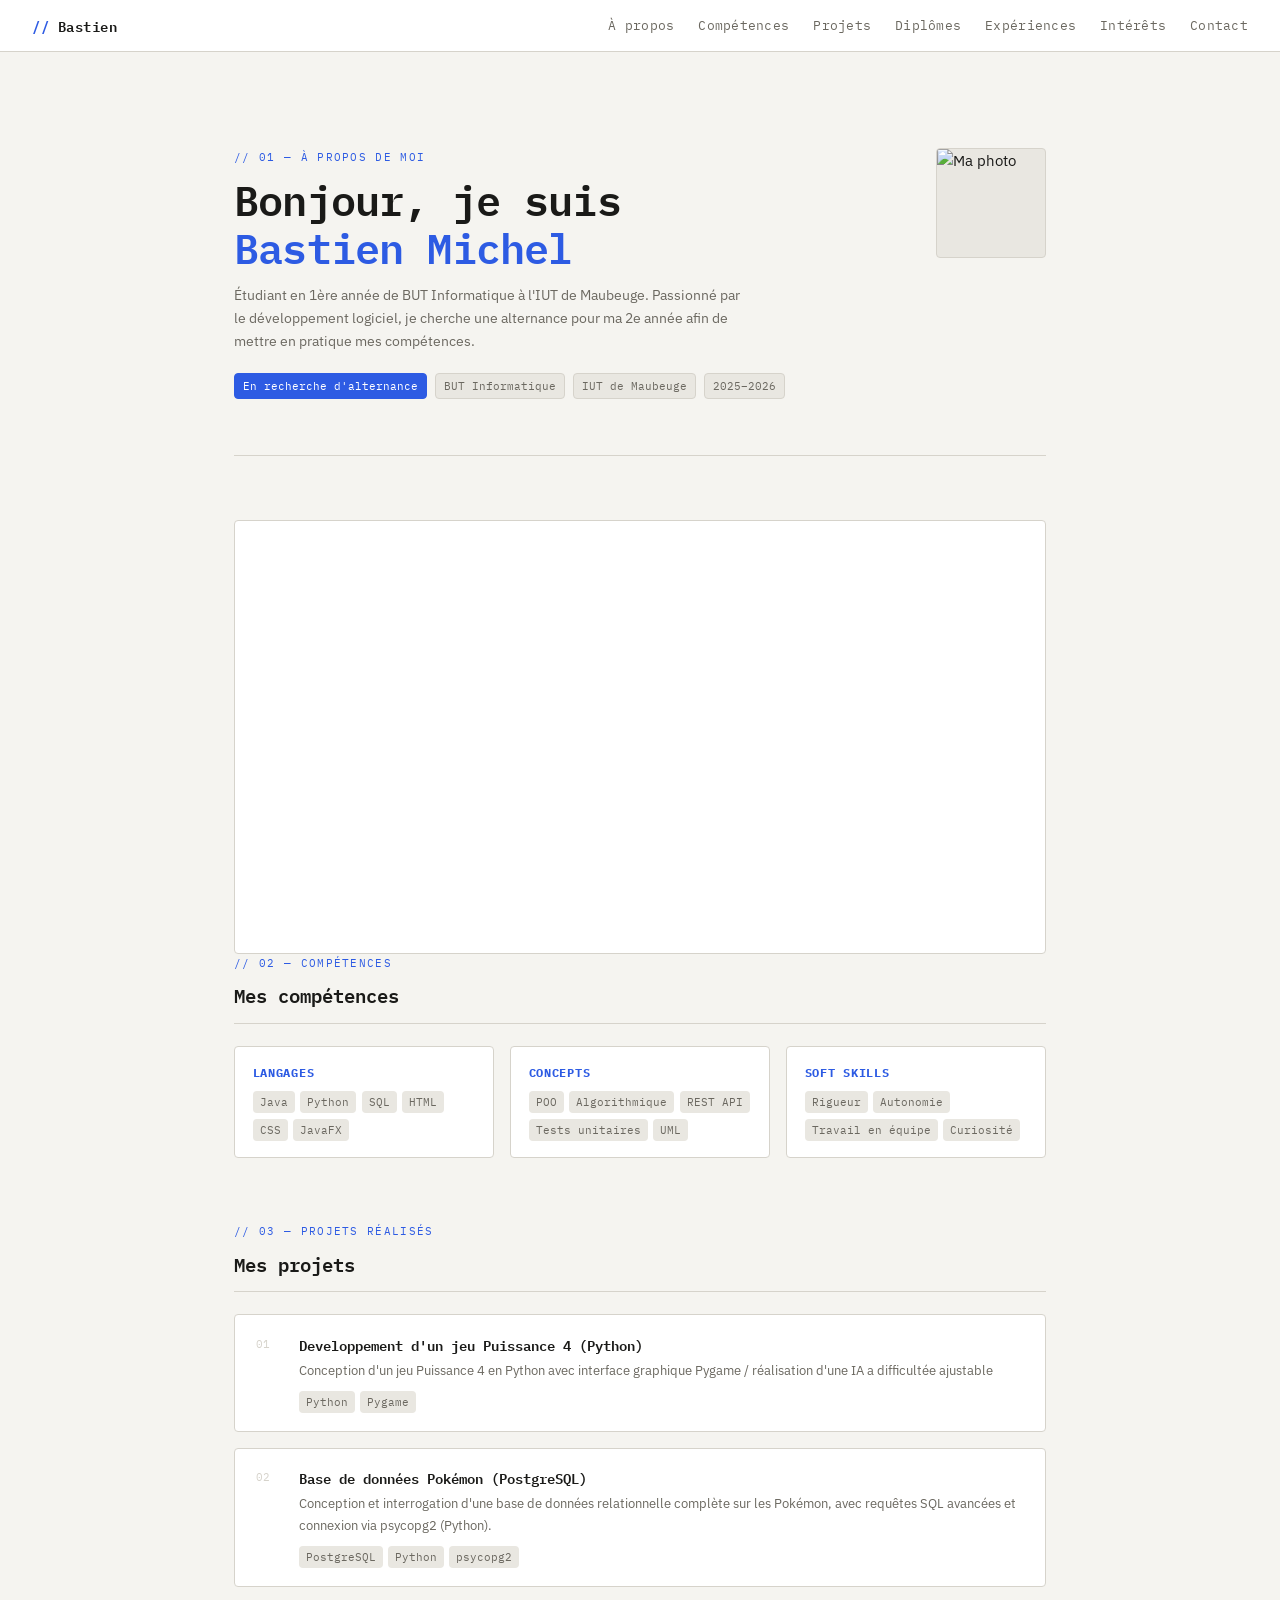
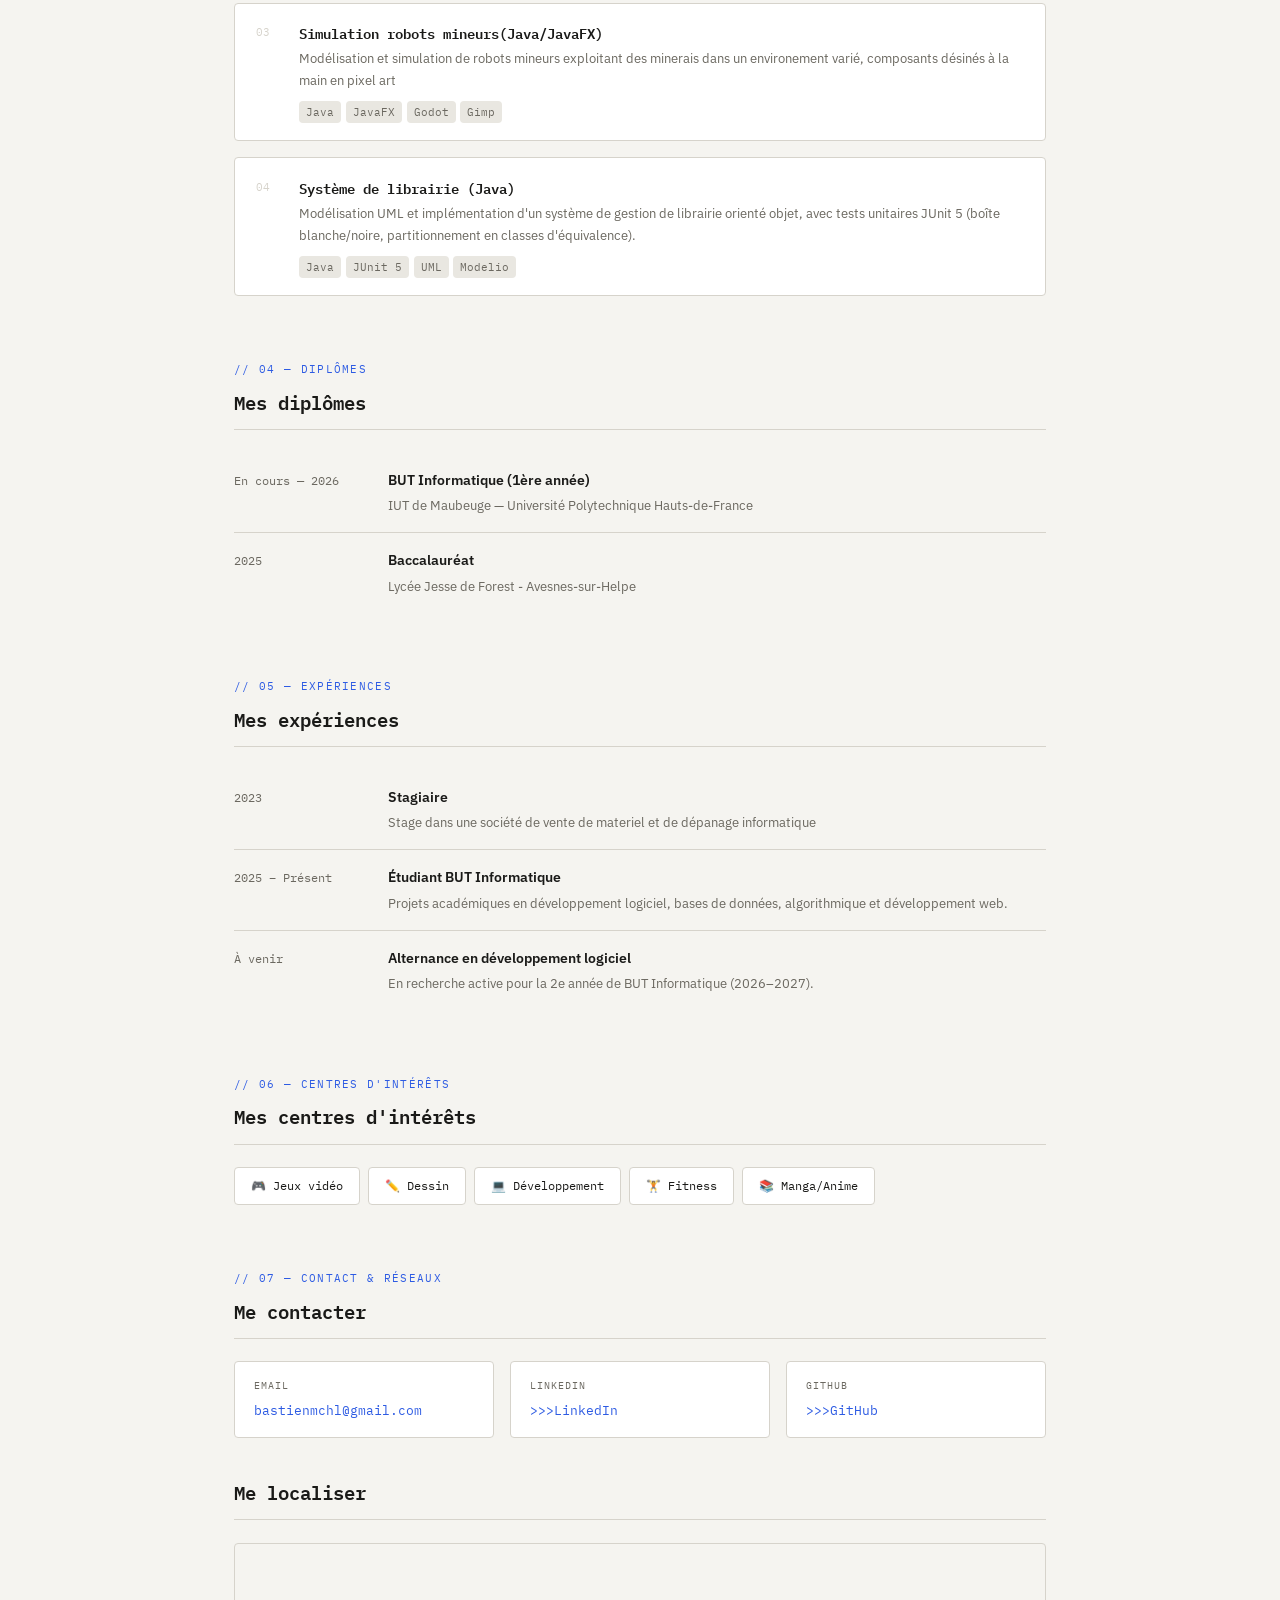
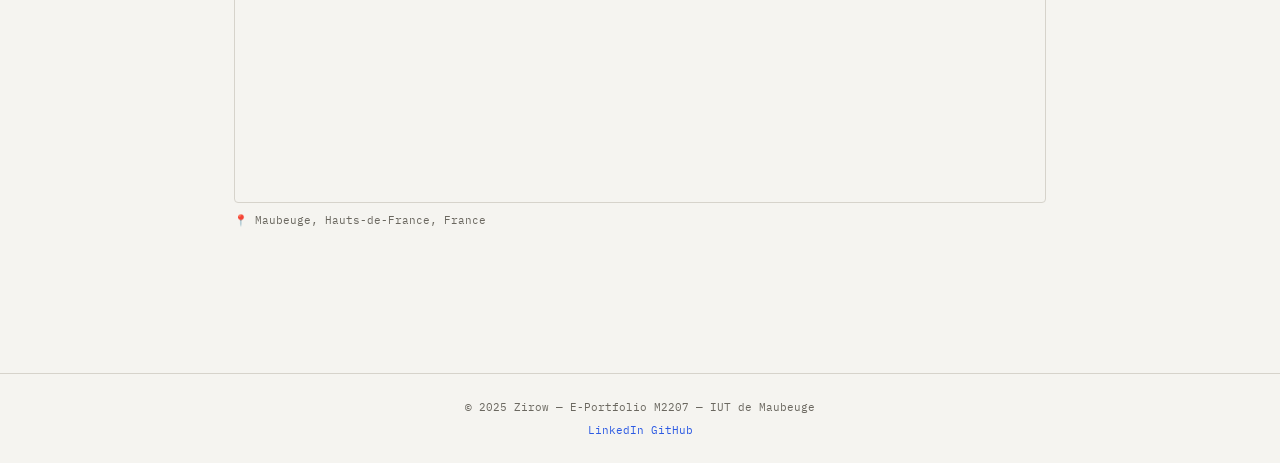
==== eportfolio.html @ ddb6d025 "init" ====
<!DOCTYPE html>
<html lang="fr">
<head>
  <meta charset="UTF-8" />
  <meta name="viewport" content="width=device-width, initial-scale=1.0" />
  <title>Mon E-Portfolio – Bastien Michel</title>
  <link href="https://fonts.googleapis.com/css2?family=IBM+Plex+Mono:wght@400;600&family=IBM+Plex+Sans:wght@300;400;600&display=swap" rel="stylesheet" />
  <style>
    /* Variables */
    :root {
      --bg:        #f5f4f0;
      --surface:   #ffffff;
      --border:    #d6d3cb;
      --text:      #1a1a18;
      --muted:     #6b6860;
      --accent:    #2d5be3;
      --accent2:   #e8372c;
      --tag-bg:    #e9e7e1;
      --mono:      'IBM Plex Mono', monospace;
      --sans:      'IBM Plex Sans', sans-serif;
      --radius:    4px;
      --max:       860px;
    }

    /* Reset */
    *, *::before, *::after { box-sizing: border-box; margin: 0; padding: 0; }
    html { scroll-behavior: smooth; }
    body {
      font-family: var(--sans);
      background: var(--bg);
      color: var(--text);
      font-size: 15px;
      line-height: 1.65;
    }
    a { color: var(--accent); text-decoration: none; }
    a:hover { text-decoration: underline; }

    /* Nav */
    nav {
      position: sticky;
      top: 0;
      z-index: 100;
      background: var(--surface);
      border-bottom: 1px solid var(--border);
      display: flex;
      align-items: center;
      justify-content: space-between;
      padding: 0 2rem;
      height: 52px;
    }
    .nav-logo {
      font-family: var(--mono);
      font-weight: 600;
      font-size: 14px;
      letter-spacing: 0.04em;
      color: var(--text);
    }
    .nav-logo span { color: var(--accent); }
    .nav-links { display: flex; gap: 1.5rem; list-style: none; }
    .nav-links a {
      font-size: 13px;
      color: var(--muted);
      font-family: var(--mono);
      letter-spacing: 0.02em;
    }
    .nav-links a:hover { color: var(--accent); text-decoration: none; }

    /*  Layout  */
    main { max-width: var(--max); margin: 0 auto; padding: 3rem 1.5rem 5rem; }

    /*  Section  */
    section { margin-bottom: 4rem; }
    .section-label {
      font-family: var(--mono);
      font-size: 11px;
      letter-spacing: 0.12em;
      text-transform: uppercase;
      color: var(--accent);
      margin-bottom: 0.6rem;
    }
    h2 {
      font-family: var(--mono);
      font-size: 1.2rem;
      font-weight: 600;
      margin-bottom: 1.4rem;
      padding-bottom: 0.6rem;
      border-bottom: 1px solid var(--border);
    }

    /*  Hero  */
    #hero {
      display: grid;
      grid-template-columns: 1fr auto;
      gap: 2rem;
      align-items: start;
      padding: 3rem 0 3.5rem;
      border-bottom: 1px solid var(--border);
      margin-bottom: 4rem;
    }
    .hero-title {
      font-family: var(--mono);
      font-size: clamp(1.8rem, 5vw, 2.6rem);
      font-weight: 600;
      line-height: 1.15;
      letter-spacing: -0.02em;
    }
    .hero-title .name-accent { color: var(--accent); }
    .hero-sub {
      margin-top: 0.8rem;
      color: var(--muted);
      font-size: 14px;
      max-width: 520px;
    }
    .hero-badges {
      display: flex;
      gap: 0.5rem;
      flex-wrap: wrap;
      margin-top: 1.2rem;
    }
    .badge {
      font-family: var(--mono);
      font-size: 11px;
      padding: 3px 8px;
      border-radius: var(--radius);
      background: var(--tag-bg);
      color: var(--muted);
      border: 1px solid var(--border);
    }
    .badge.active {
      background: var(--accent);
      color: #fff;
      border-color: var(--accent);
    }
    .hero-photo {
      width: 110px;
      height: 110px;
      border-radius: var(--radius);
      background: var(--tag-bg);
      border: 1px solid var(--border);
      overflow: hidden;
      display: flex;
      align-items: center;
      justify-content: center;
      flex-shrink: 0;
    }
    .hero-photo img { width: 100%; height: 100%; object-fit: cover; }
    .photo-placeholder {
      font-family: var(--mono);
      font-size: 11px;
      color: var(--muted);
      text-align: center;
      padding: 0.5rem;
    }

    /* Video block */
    .video-block {
      margin-top: 1.6rem;
      background: var(--surface);
      border: 1px solid var(--border);
      border-radius: var(--radius);
      padding: 1.2rem;
    }
    .video-block p {
      font-family: var(--mono);
      font-size: 12px;
      color: var(--muted);
      margin-bottom: 0.6rem;
    }
    .video-placeholder {
      width: 100%;
      height: 180px;
      background: var(--tag-bg);
      border-radius: var(--radius);
      display: flex;
      align-items: center;
      justify-content: center;
      font-family: var(--mono);
      font-size: 12px;
      color: var(--muted);
      border: 1px dashed var(--border);
    }

    /*  Skills  */
    .skills-grid {
      display: grid;
      grid-template-columns: repeat(auto-fill, minmax(200px, 1fr));
      gap: 1rem;
    }
    .skill-card {
      background: var(--surface);
      border: 1px solid var(--border);
      border-radius: var(--radius);
      padding: 1rem 1.1rem;
    }
    .skill-card h3 {
      font-family: var(--mono);
      font-size: 12px;
      letter-spacing: 0.06em;
      text-transform: uppercase;
      color: var(--accent);
      margin-bottom: 0.5rem;
    }
    .tag-list { display: flex; flex-wrap: wrap; gap: 0.35rem; }
    .tag {
      font-family: var(--mono);
      font-size: 11px;
      padding: 2px 7px;
      background: var(--tag-bg);
      border-radius: var(--radius);
      color: var(--muted);
    }

    /* ── Projects ── */
    .projects-list { display: flex; flex-direction: column; gap: 1rem; }
    .project-card {
      background: var(--surface);
      border: 1px solid var(--border);
      border-radius: var(--radius);
      padding: 1.1rem 1.3rem;
      display: flex;
      gap: 1.2rem;
      align-items: flex-start;
    }
    .project-num {
      font-family: var(--mono);
      font-size: 11px;
      color: var(--border);
      min-width: 24px;
      margin-top: 2px;
    }
    .project-body h3 {
      font-family: var(--mono);
      font-size: 14px;
      font-weight: 600;
      margin-bottom: 0.25rem;
    }
    .project-body p { font-size: 13px; color: var(--muted); }
    .project-tags { margin-top: 0.6rem; display: flex; gap: 0.3rem; flex-wrap: wrap; }

    /*  Diplômes / Expériences  */
    .timeline { display: flex; flex-direction: column; gap: 0; }
    .timeline-item {
      display: grid;
      grid-template-columns: 130px 1fr;
      gap: 0 1.5rem;
      padding: 1rem 0;
      border-bottom: 1px solid var(--border);
    }
    .timeline-item:last-child { border-bottom: none; }
    .tl-date {
      font-family: var(--mono);
      font-size: 12px;
      color: var(--muted);
      padding-top: 2px;
    }
    .tl-content h3 {
      font-family: var(--sans);
      font-size: 14px;
      font-weight: 600;
    }
    .tl-content p { font-size: 13px; color: var(--muted); margin-top: 0.2rem; }

    /*  Intérêts  */
    .interests-grid {
      display: flex;
      flex-wrap: wrap;
      gap: 0.5rem;
    }
    .interest-item {
      background: var(--surface);
      border: 1px solid var(--border);
      border-radius: var(--radius);
      padding: 0.5rem 1rem;
      font-family: var(--mono);
      font-size: 12px;
      color: var(--text);
    }

    /*  Contact  */
    .contact-grid {
      display: grid;
      grid-template-columns: repeat(auto-fill, minmax(200px, 1fr));
      gap: 1rem;
    }
    .contact-card {
      background: var(--surface);
      border: 1px solid var(--border);
      border-radius: var(--radius);
      padding: 1rem 1.2rem;
      display: flex;
      flex-direction: column;
      gap: 0.3rem;
    }
    .contact-card .c-label {
      font-family: var(--mono);
      font-size: 10px;
      text-transform: uppercase;
      letter-spacing: 0.1em;
      color: var(--muted);
    }
    .contact-card a {
      font-family: var(--mono);
      font-size: 13px;
      color: var(--accent);
      word-break: break-all;
    }

    /*  Map  */
    .map-wrapper {
      border: 1px solid var(--border);
      border-radius: var(--radius);
      overflow: hidden;
      height: 260px;
    }
    .map-wrapper iframe { width: 100%; height: 100%; border: 0; }

    /*  Footer  */
    footer {
      border-top: 1px solid var(--border);
      text-align: center;
      padding: 1.5rem;
      font-family: var(--mono);
      font-size: 11px;
      color: var(--muted);
    }

    /*  Responsive  */
    @media (max-width: 600px) {
      #hero { grid-template-columns: 1fr; }
      .hero-photo { width: 80px; height: 80px; }
      .timeline-item { grid-template-columns: 1fr; gap: 0.2rem; }
      nav { padding: 0 1rem; }
      .nav-links { gap: 0.8rem; }
    }
  </style>
</head>
<body>

  <!--  Navigation  -->
  <nav>
    <span class="nav-logo"><span>//</span> Bastien</span>
    <ul class="nav-links">
      <li><a href="#apropos">À propos</a></li>
      <li><a href="#competences">Compétences</a></li>
      <li><a href="#projets">Projets</a></li>
      <li><a href="#diplomes">Diplômes</a></li>
      <li><a href="#experiences">Expériences</a></li>
      <li><a href="#interets">Intérêts</a></li>
      <li><a href="#contact">Contact</a></li>
    </ul>
  </nav>

  <main>

    <!--  Hero / À propos  -->
    <section id="apropos">
      <div id="hero">
        <div>
          <div class="section-label">// 01 — À propos de moi</div>
          <h1 class="hero-title">
            Bonjour, je suis<br>
            <span class="name-accent">Bastien Michel</span>
          </h1>
          <p class="hero-sub">
            Étudiant en 1ère année de BUT Informatique à l'IUT de Maubeuge.
            Passionné par le développement logiciel, je cherche une alternance
            pour ma 2e année afin de mettre en pratique mes compétences.
          </p>
          <div class="hero-badges">
            <span class="badge active">En recherche d'alternance</span>
            <span class="badge">BUT Informatique</span>
            <span class="badge">IUT de Maubeuge</span>
            <span class="badge">2025–2026</span>
          </div>
        </div>
        <div class="hero-photo">
            <img src="Photo cv.jpg" alt="Ma photo">
        </div>
        </div>
      </div>

      <div class="video-block">
        <video src="video.mp4" autoplay loop muted playsinline style="width:100%; border-radius: 4px;"></video>
      </div>

    <!--  Compétences  -->
    <section id="competences">
      <div class="section-label">// 02 — Compétences</div>
      <h2>Mes compétences</h2>
      <div class="skills-grid">
        <div class="skill-card">
          <h3>Langages</h3>
          <div class="tag-list">
            <span class="tag">Java</span>
            <span class="tag">Python</span>
            <span class="tag">SQL</span>
            <span class="tag">HTML</span>
            <span class="tag">CSS</span>
            <span class="tag">JavaFX</span>
          </div>
        </div>
        <div class="skill-card">
          <h3>Concepts</h3>
          <div class="tag-list">
            <span class="tag">POO</span>
            <span class="tag">Algorithmique</span>
            <span class="tag">REST API</span>
            <span class="tag">Tests unitaires</span>
            <span class="tag">UML</span>
          </div>
        </div>
        <div class="skill-card">
          <h3>Soft skills</h3>
          <div class="tag-list">
            <span class="tag">Rigueur</span>
            <span class="tag">Autonomie</span>
            <span class="tag">Travail en équipe</span>
            <span class="tag">Curiosité</span>
          </div>
        </div>
      </div>
    </section>

    <!-- ── Projets ── -->
    <section id="projets">
      <div class="section-label">// 03 — Projets réalisés</div>
      <h2>Mes projets</h2>
      <div class="projects-list">

        <div class="project-card">
          <span class="project-num">01</span>
          <div class="project-body">
            <h3>Developpement d'un jeu Puissance 4 (Python)</h3>
            <p>Conception d'un jeu Puissance 4 en Python avec interface graphique Pygame / réalisation d'une IA a difficultée ajustable</p>
            <div class="project-tags">
              <span class="tag">Python</span><span class="tag">Pygame</span>
            </div>
          </div>
        </div>

        <div class="project-card">
          <span class="project-num">02</span>
          <div class="project-body">
            <h3>Base de données Pokémon (PostgreSQL)</h3>
            <p>Conception et interrogation d'une base de données relationnelle complète sur les Pokémon, avec requêtes SQL avancées et connexion via psycopg2 (Python).</p>
            <div class="project-tags">
              <span class="tag">PostgreSQL</span><span class="tag">Python</span><span class="tag">psycopg2</span>
            </div>
          </div>
        </div>

        <div class="project-card">
          <span class="project-num">03</span>
          <div class="project-body">
            <h3>Simulation robots mineurs(Java/JavaFX)</h3>
            <p>Modélisation et simulation de robots mineurs exploitant des minerais dans un environement varié, composants désinés à la main en pixel art</p>
            <div class="project-tags">
              <span class="tag">Java</span><span class="tag">JavaFX</span><span class="tag">Godot</span><span class="tag">Gimp</span>
            </div>
          </div>
        </div>

        <div class="project-card">
          <span class="project-num">04</span>
          <div class="project-body">
            <h3>Système de librairie (Java)</h3>
            <p>Modélisation UML et implémentation d'un système de gestion de librairie orienté objet, avec tests unitaires JUnit 5 (boîte blanche/noire, partitionnement en classes d'équivalence).</p>
            <div class="project-tags">
              <span class="tag">Java</span><span class="tag">JUnit 5</span><span class="tag">UML</span><span class="tag">Modelio</span>
            </div>
          </div>
        </div>

      </div>
    </section>

    <!-- ── Diplômes ── -->
    <section id="diplomes">
      <div class="section-label">// 04 — Diplômes</div>
      <h2>Mes diplômes</h2>
      <div class="timeline">
        <div class="timeline-item">
          <span class="tl-date">En cours — 2026</span>
          <div class="tl-content">
            <h3>BUT Informatique (1ère année)</h3>
            <p>IUT de Maubeuge — Université Polytechnique Hauts-de-France</p>
          </div>
        </div>
        <div class="timeline-item">
          <span class="tl-date">2025</span>
          <div class="tl-content">
            <h3>Baccalauréat</h3>
            <p>Lycée Jesse de Forest - Avesnes-sur-Helpe</p>
          </div>
        </div>
      </div>
    </section>

    <!-- ── Expériences ── -->
    <section id="experiences">
      <div class="section-label">// 05 — Expériences</div>
      <h2>Mes expériences</h2>
      <div class="timeline">
        <div class="timeline-item">
          <span class="tl-date">2023</span>
          <div class="tl-content">
            <h3>Stagiaire</h3>
            <p>Stage dans une société de vente de materiel et de dépanage informatique</p>
          </div>
        </div>
        <div class="timeline-item">
          <span class="tl-date">2025 – Présent</span>
          <div class="tl-content">
            <h3>Étudiant BUT Informatique</h3>
            <p>Projets académiques en développement logiciel, bases de données, algorithmique et développement web.</p>
          </div>
        </div>
        <div class="timeline-item">
          <span class="tl-date">À venir</span>
          <div class="tl-content">
            <h3>Alternance en développement logiciel</h3>
            <p>En recherche active pour la 2e année de BUT Informatique (2026–2027).</p>
          </div>
        </div>
      </div>
    </section>

    <!-- ── Centres d'intérêts ── -->
    <section id="interets">
      <div class="section-label">// 06 — Centres d'intérêts</div>
      <h2>Mes centres d'intérêts</h2>
      <div class="interests-grid">
        <div class="interest-item">🎮 Jeux vidéo</div>
        <div class="interest-item">✏️ Dessin</div>
        <div class="interest-item">💻 Développement </div>
        <div class="interest-item">🏋️ Fitness</div>
        <div class="interest-item">📚 Manga/Anime</div>
      </div>
    </section>

    <!-- ── Contact ── -->
    <section id="contact">
      <div class="section-label">// 07 — Contact &amp; Réseaux</div>
      <h2>Me contacter</h2>
      <div class="contact-grid">
        <div class="contact-card">
          <span class="c-label">Email</span>
          <a href="bastienmchl@gmail.com">bastienmchl@gmail.com</a>
        </div>
        <div class="contact-card">
          <span class="c-label">LinkedIn</span>
          <a href="https://www.linkedin.com/in/bastien-michel-bba367317/" target="_blank" rel="noopener">>>>LinkedIn</a>
        </div>
        <div class="contact-card">
          <span class="c-label">GitHub</span>
          <a href="https://github.com/Zirow7089?tab=overview&from=2026-05-01&to=2026-05-07" target="_blank" rel="noopener">>>>GitHub</a>
        </div>
      </div>

      <!-- Géolocalisation -->
      <h2 style="margin-top: 2.5rem;">Me localiser</h2>
      <div class="map-wrapper">
        <iframe
          src="https://www.openstreetmap.org/export/embed.html?bbox=3.9,-0.2,4.1,0.2&layer=mapnik&marker=50.2778,3.9736"
          allowfullscreen
          loading="lazy"
          title="Localisation Maubeuge"
        ></iframe>
      </div>
      <p style="font-family: var(--mono); font-size: 11px; color: var(--muted); margin-top: 0.5rem;">
        📍 Maubeuge, Hauts-de-France, France
      </p>
    </section>

  </main>

  <footer>
    <p>© 2025 Zirow — E-Portfolio M2207 — IUT de Maubeuge</p>
    <p style="margin-top:0.3rem;">
      <a href="https://www.linkedin.com/in/bastien-michel-bba367317/?skipRedirect=true" target="_blank" rel="noopener">LinkedIn</a>
      <a href="https://github.com/Zirow7089?tab=overview&from=2026-05-01&to=2026-05-07" target="_blank" rel="noopener">GitHub</a>
    </p>
  </footer>

</body>
</html>
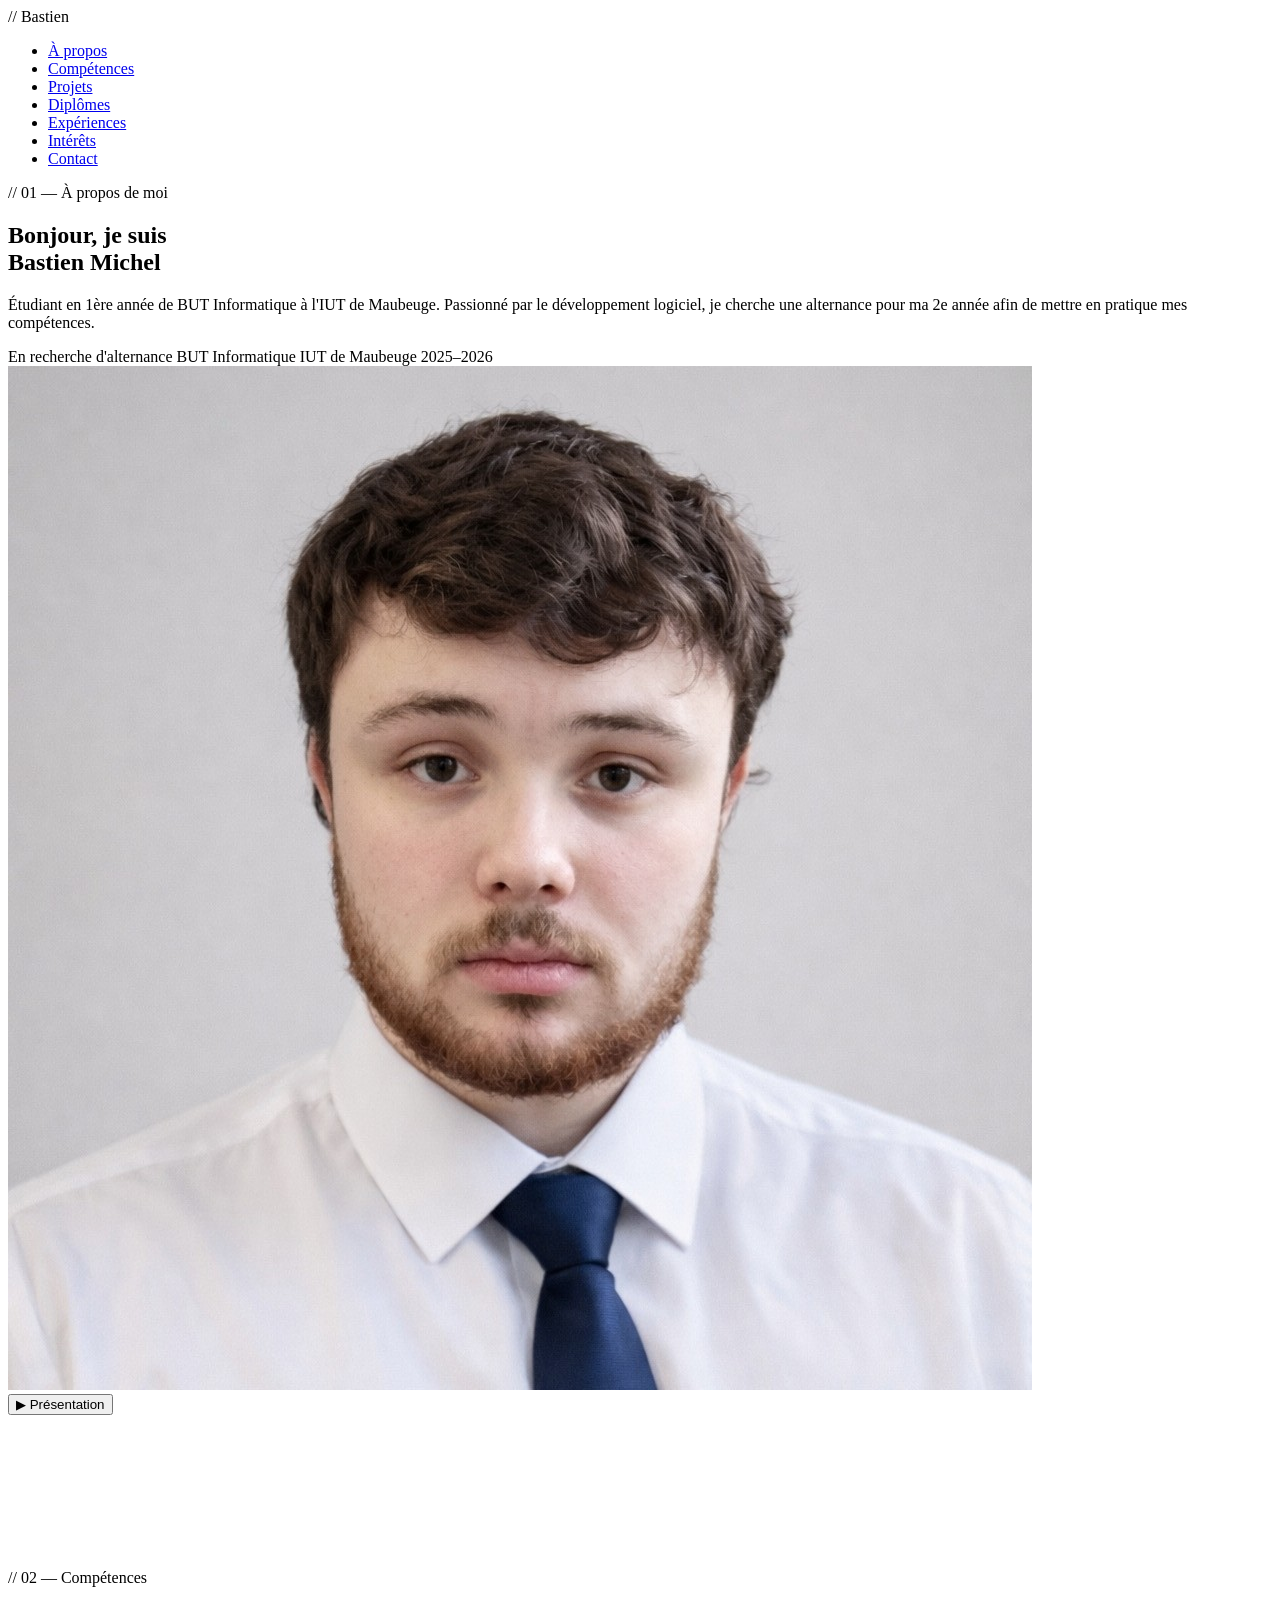
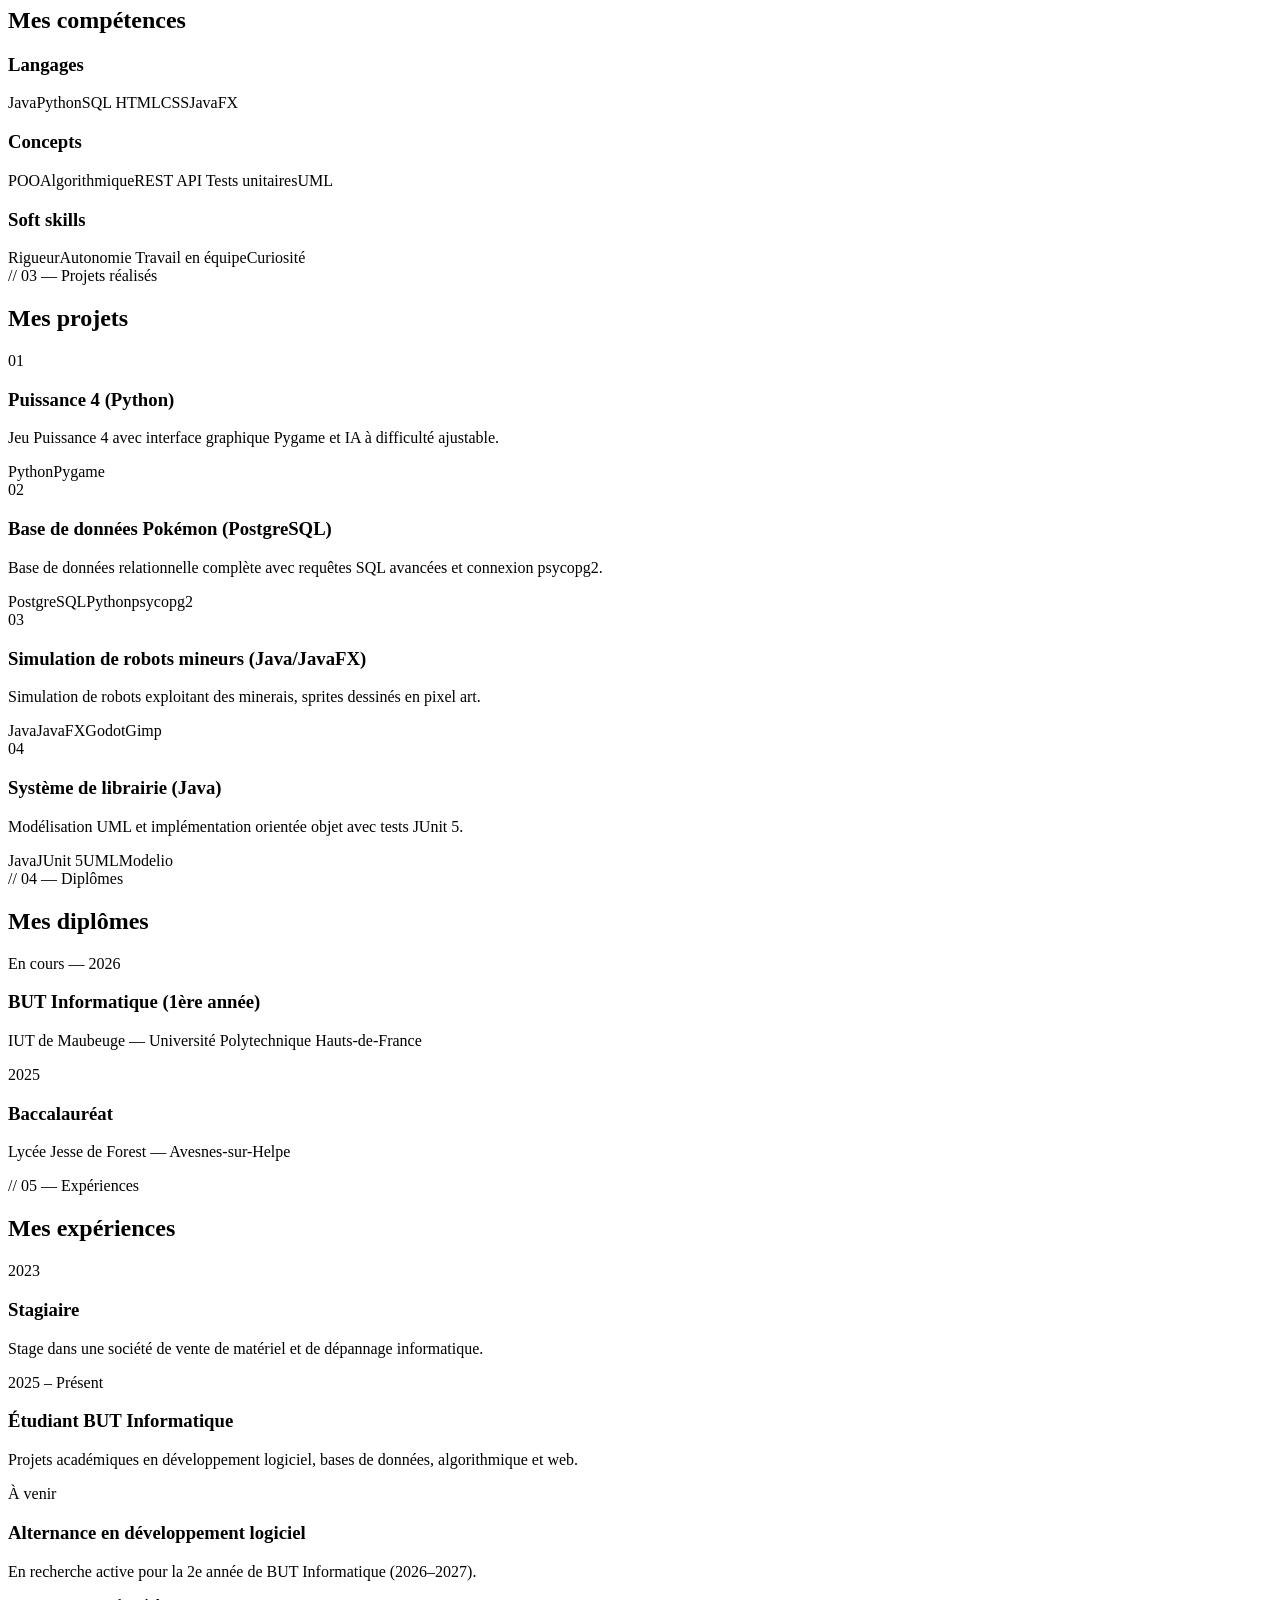
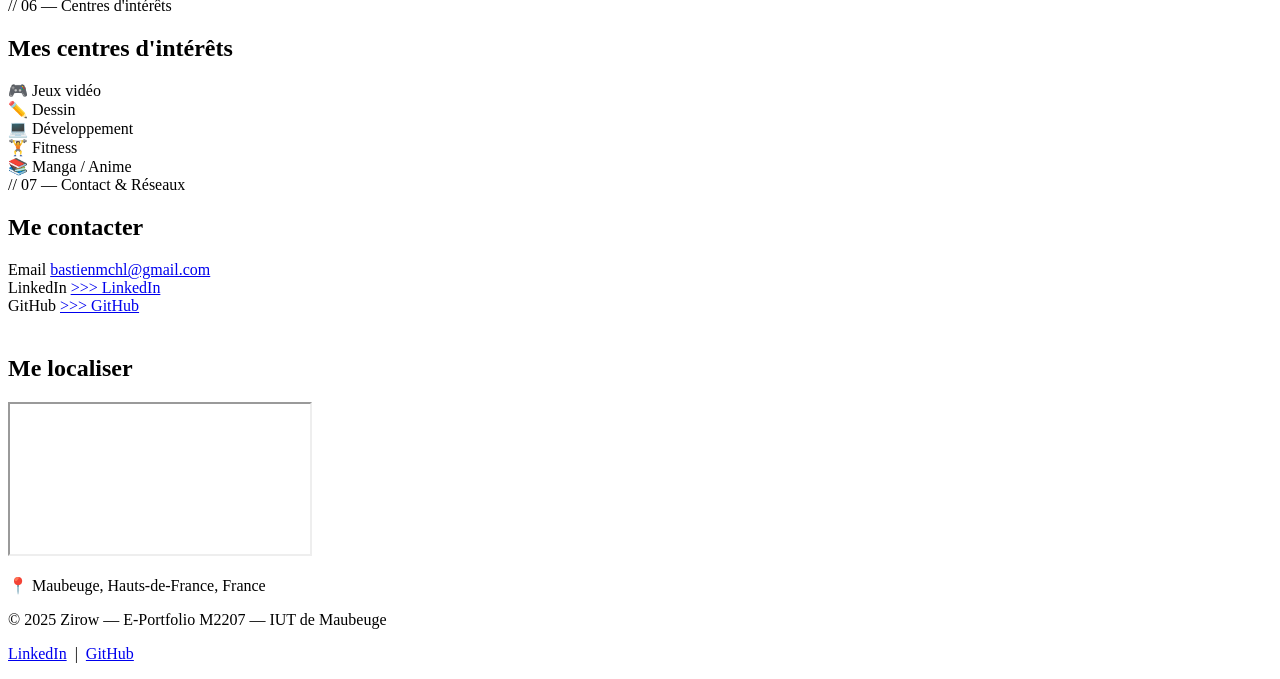
==== commit c76bcd7e: "Add files via upload Séparation html et css en deux fichiers distincts" ====
--- a/eportfolio.html
+++ b/eportfolio.html
@@ -5,341 +5,13 @@
   <meta name="viewport" content="width=device-width, initial-scale=1.0" />
   <title>Mon E-Portfolio – Bastien Michel</title>
   <link href="https://fonts.googleapis.com/css2?family=IBM+Plex+Mono:wght@400;600&family=IBM+Plex+Sans:wght@300;400;600&display=swap" rel="stylesheet" />
-  <style>
-    /* Variables */
-    :root {
-      --bg:        #f5f4f0;
-      --surface:   #ffffff;
-      --border:    #d6d3cb;
-      --text:      #1a1a18;
-      --muted:     #6b6860;
-      --accent:    #2d5be3;
-      --accent2:   #e8372c;
-      --tag-bg:    #e9e7e1;
-      --mono:      'IBM Plex Mono', monospace;
-      --sans:      'IBM Plex Sans', sans-serif;
-      --radius:    4px;
-      --max:       860px;
-    }
-
-    /* Reset */
-    *, *::before, *::after { box-sizing: border-box; margin: 0; padding: 0; }
-    html { scroll-behavior: smooth; }
-    body {
-      font-family: var(--sans);
-      background: var(--bg);
-      color: var(--text);
-      font-size: 15px;
-      line-height: 1.65;
-    }
-    a { color: var(--accent); text-decoration: none; }
-    a:hover { text-decoration: underline; }
-
-    /* Nav */
-    nav {
-      position: sticky;
-      top: 0;
-      z-index: 100;
-      background: var(--surface);
-      border-bottom: 1px solid var(--border);
-      display: flex;
-      align-items: center;
-      justify-content: space-between;
-      padding: 0 2rem;
-      height: 52px;
-    }
-    .nav-logo {
-      font-family: var(--mono);
-      font-weight: 600;
-      font-size: 14px;
-      letter-spacing: 0.04em;
-      color: var(--text);
-    }
-    .nav-logo span { color: var(--accent); }
-    .nav-links { display: flex; gap: 1.5rem; list-style: none; }
-    .nav-links a {
-      font-size: 13px;
-      color: var(--muted);
-      font-family: var(--mono);
-      letter-spacing: 0.02em;
-    }
-    .nav-links a:hover { color: var(--accent); text-decoration: none; }
-
-    /*  Layout  */
-    main { max-width: var(--max); margin: 0 auto; padding: 3rem 1.5rem 5rem; }
-
-    /*  Section  */
-    section { margin-bottom: 4rem; }
-    .section-label {
-      font-family: var(--mono);
-      font-size: 11px;
-      letter-spacing: 0.12em;
-      text-transform: uppercase;
-      color: var(--accent);
-      margin-bottom: 0.6rem;
-    }
-    h2 {
-      font-family: var(--mono);
-      font-size: 1.2rem;
-      font-weight: 600;
-      margin-bottom: 1.4rem;
-      padding-bottom: 0.6rem;
-      border-bottom: 1px solid var(--border);
-    }
-
-    /*  Hero  */
-    #hero {
-      display: grid;
-      grid-template-columns: 1fr auto;
-      gap: 2rem;
-      align-items: start;
-      padding: 3rem 0 3.5rem;
-      border-bottom: 1px solid var(--border);
-      margin-bottom: 4rem;
-    }
-    .hero-title {
-      font-family: var(--mono);
-      font-size: clamp(1.8rem, 5vw, 2.6rem);
-      font-weight: 600;
-      line-height: 1.15;
-      letter-spacing: -0.02em;
-    }
-    .hero-title .name-accent { color: var(--accent); }
-    .hero-sub {
-      margin-top: 0.8rem;
-      color: var(--muted);
-      font-size: 14px;
-      max-width: 520px;
-    }
-    .hero-badges {
-      display: flex;
-      gap: 0.5rem;
-      flex-wrap: wrap;
-      margin-top: 1.2rem;
-    }
-    .badge {
-      font-family: var(--mono);
-      font-size: 11px;
-      padding: 3px 8px;
-      border-radius: var(--radius);
-      background: var(--tag-bg);
-      color: var(--muted);
-      border: 1px solid var(--border);
-    }
-    .badge.active {
-      background: var(--accent);
-      color: #fff;
-      border-color: var(--accent);
-    }
-    .hero-photo {
-      width: 110px;
-      height: 110px;
-      border-radius: var(--radius);
-      background: var(--tag-bg);
-      border: 1px solid var(--border);
-      overflow: hidden;
-      display: flex;
-      align-items: center;
-      justify-content: center;
-      flex-shrink: 0;
-    }
-    .hero-photo img { width: 100%; height: 100%; object-fit: cover; }
-    .photo-placeholder {
-      font-family: var(--mono);
-      font-size: 11px;
-      color: var(--muted);
-      text-align: center;
-      padding: 0.5rem;
-    }
-
-    /* Video block */
-    .video-block {
-      margin-top: 1.6rem;
-      background: var(--surface);
-      border: 1px solid var(--border);
-      border-radius: var(--radius);
-      padding: 1.2rem;
-    }
-    .video-block p {
-      font-family: var(--mono);
-      font-size: 12px;
-      color: var(--muted);
-      margin-bottom: 0.6rem;
-    }
-    .video-placeholder {
-      width: 100%;
-      height: 180px;
-      background: var(--tag-bg);
-      border-radius: var(--radius);
-      display: flex;
-      align-items: center;
-      justify-content: center;
-      font-family: var(--mono);
-      font-size: 12px;
-      color: var(--muted);
-      border: 1px dashed var(--border);
-    }
-
-    /*  Skills  */
-    .skills-grid {
-      display: grid;
-      grid-template-columns: repeat(auto-fill, minmax(200px, 1fr));
-      gap: 1rem;
-    }
-    .skill-card {
-      background: var(--surface);
-      border: 1px solid var(--border);
-      border-radius: var(--radius);
-      padding: 1rem 1.1rem;
-    }
-    .skill-card h3 {
-      font-family: var(--mono);
-      font-size: 12px;
-      letter-spacing: 0.06em;
-      text-transform: uppercase;
-      color: var(--accent);
-      margin-bottom: 0.5rem;
-    }
-    .tag-list { display: flex; flex-wrap: wrap; gap: 0.35rem; }
-    .tag {
-      font-family: var(--mono);
-      font-size: 11px;
-      padding: 2px 7px;
-      background: var(--tag-bg);
-      border-radius: var(--radius);
-      color: var(--muted);
-    }
-
-    /* ── Projects ── */
-    .projects-list { display: flex; flex-direction: column; gap: 1rem; }
-    .project-card {
-      background: var(--surface);
-      border: 1px solid var(--border);
-      border-radius: var(--radius);
-      padding: 1.1rem 1.3rem;
-      display: flex;
-      gap: 1.2rem;
-      align-items: flex-start;
-    }
-    .project-num {
-      font-family: var(--mono);
-      font-size: 11px;
-      color: var(--border);
-      min-width: 24px;
-      margin-top: 2px;
-    }
-    .project-body h3 {
-      font-family: var(--mono);
-      font-size: 14px;
-      font-weight: 600;
-      margin-bottom: 0.25rem;
-    }
-    .project-body p { font-size: 13px; color: var(--muted); }
-    .project-tags { margin-top: 0.6rem; display: flex; gap: 0.3rem; flex-wrap: wrap; }
-
-    /*  Diplômes / Expériences  */
-    .timeline { display: flex; flex-direction: column; gap: 0; }
-    .timeline-item {
-      display: grid;
-      grid-template-columns: 130px 1fr;
-      gap: 0 1.5rem;
-      padding: 1rem 0;
-      border-bottom: 1px solid var(--border);
-    }
-    .timeline-item:last-child { border-bottom: none; }
-    .tl-date {
-      font-family: var(--mono);
-      font-size: 12px;
-      color: var(--muted);
-      padding-top: 2px;
-    }
-    .tl-content h3 {
-      font-family: var(--sans);
-      font-size: 14px;
-      font-weight: 600;
-    }
-    .tl-content p { font-size: 13px; color: var(--muted); margin-top: 0.2rem; }
-
-    /*  Intérêts  */
-    .interests-grid {
-      display: flex;
-      flex-wrap: wrap;
-      gap: 0.5rem;
-    }
-    .interest-item {
-      background: var(--surface);
-      border: 1px solid var(--border);
-      border-radius: var(--radius);
-      padding: 0.5rem 1rem;
-      font-family: var(--mono);
-      font-size: 12px;
-      color: var(--text);
-    }
-
-    /*  Contact  */
-    .contact-grid {
-      display: grid;
-      grid-template-columns: repeat(auto-fill, minmax(200px, 1fr));
-      gap: 1rem;
-    }
-    .contact-card {
-      background: var(--surface);
-      border: 1px solid var(--border);
-      border-radius: var(--radius);
-      padding: 1rem 1.2rem;
-      display: flex;
-      flex-direction: column;
-      gap: 0.3rem;
-    }
-    .contact-card .c-label {
-      font-family: var(--mono);
-      font-size: 10px;
-      text-transform: uppercase;
-      letter-spacing: 0.1em;
-      color: var(--muted);
-    }
-    .contact-card a {
-      font-family: var(--mono);
-      font-size: 13px;
-      color: var(--accent);
-      word-break: break-all;
-    }
-
-    /*  Map  */
-    .map-wrapper {
-      border: 1px solid var(--border);
-      border-radius: var(--radius);
-      overflow: hidden;
-      height: 260px;
-    }
-    .map-wrapper iframe { width: 100%; height: 100%; border: 0; }
-
-    /*  Footer  */
-    footer {
-      border-top: 1px solid var(--border);
-      text-align: center;
-      padding: 1.5rem;
-      font-family: var(--mono);
-      font-size: 11px;
-      color: var(--muted);
-    }
-
-    /*  Responsive  */
-    @media (max-width: 600px) {
-      #hero { grid-template-columns: 1fr; }
-      .hero-photo { width: 80px; height: 80px; }
-      .timeline-item { grid-template-columns: 1fr; gap: 0.2rem; }
-      nav { padding: 0 1rem; }
-      .nav-links { gap: 0.8rem; }
-    }
-  </style>
+  <link rel="stylesheet" href="style.css" />
 </head>
 <body>
 
-  <!--  Navigation  -->
   <nav>
     <span class="nav-logo"><span>//</span> Bastien</span>
-    <ul class="nav-links">
+    <ul class="nav-liens">
       <li><a href="#apropos">À propos</a></li>
       <li><a href="#competences">Compétences</a></li>
       <li><a href="#projets">Projets</a></li>
@@ -352,172 +24,154 @@
 
   <main>
 
-    <!--  Hero / À propos  -->
+    <!-- a propos -->
     <section id="apropos">
       <div id="hero">
         <div>
-          <div class="section-label">// 01 — À propos de moi</div>
-          <h1 class="hero-title">
-            Bonjour, je suis<br>
-            <span class="name-accent">Bastien Michel</span>
-          </h1>
-          <p class="hero-sub">
+          <div class="etiquette-section">// 01 — À propos de moi</div>
+          <h1 class="hero-titre">Bonjour, je suis<br><span class="accent-nom">Bastien Michel</span></h1>
+          <p class="hero-description">
             Étudiant en 1ère année de BUT Informatique à l'IUT de Maubeuge.
             Passionné par le développement logiciel, je cherche une alternance
             pour ma 2e année afin de mettre en pratique mes compétences.
           </p>
           <div class="hero-badges">
-            <span class="badge active">En recherche d'alternance</span>
+            <span class="badge actif">En recherche d'alternance</span>
             <span class="badge">BUT Informatique</span>
             <span class="badge">IUT de Maubeuge</span>
             <span class="badge">2025–2026</span>
           </div>
         </div>
-        <div class="hero-photo">
+
+        <div class="hero-droite">
+          <div class="hero-photo">
             <img src="Photo cv.jpg" alt="Ma photo">
-        </div>
-        </div>
-      </div>
-
-      <div class="video-block">
-        <video src="video.mp4" autoplay loop muted playsinline style="width:100%; border-radius: 4px;"></video>
-      </div>
-
-    <!--  Compétences  -->
+          </div>
+          <button class="btn-audio" id="btnAudio" onclick="toggleAudio()">
+            <span id="audioIcon">▶</span> Présentation
+          </button>
+          <audio id="audioPresentation" src="audio.mp3"></audio>
+        </div>
+      </div>
+
+      <div class="bloc-video">
+        <video src="video.mp4" autoplay loop muted playsinline></video>
+      </div>
+    </section>
+
+    <!-- Compétences -->
     <section id="competences">
-      <div class="section-label">// 02 — Compétences</div>
+      <div class="etiquette-section">// 02 — Compétences</div>
       <h2>Mes compétences</h2>
-      <div class="skills-grid">
-        <div class="skill-card">
+      <div class="grille-competences">
+        <div class="carte-competence">
           <h3>Langages</h3>
-          <div class="tag-list">
-            <span class="tag">Java</span>
-            <span class="tag">Python</span>
-            <span class="tag">SQL</span>
-            <span class="tag">HTML</span>
-            <span class="tag">CSS</span>
-            <span class="tag">JavaFX</span>
-          </div>
-        </div>
-        <div class="skill-card">
+          <div class="liste-tags">
+            <span class="tag">Java</span><span class="tag">Python</span><span class="tag">SQL</span>
+            <span class="tag">HTML</span><span class="tag">CSS</span><span class="tag">JavaFX</span>
+          </div>
+        </div>
+        <div class="carte-competence">
           <h3>Concepts</h3>
-          <div class="tag-list">
-            <span class="tag">POO</span>
-            <span class="tag">Algorithmique</span>
-            <span class="tag">REST API</span>
-            <span class="tag">Tests unitaires</span>
-            <span class="tag">UML</span>
-          </div>
-        </div>
-        <div class="skill-card">
+          <div class="liste-tags">
+            <span class="tag">POO</span><span class="tag">Algorithmique</span><span class="tag">REST API</span>
+            <span class="tag">Tests unitaires</span><span class="tag">UML</span>
+          </div>
+        </div>
+        <div class="carte-competence">
           <h3>Soft skills</h3>
-          <div class="tag-list">
-            <span class="tag">Rigueur</span>
-            <span class="tag">Autonomie</span>
-            <span class="tag">Travail en équipe</span>
-            <span class="tag">Curiosité</span>
-          </div>
-        </div>
-      </div>
-    </section>
-
-    <!-- ── Projets ── -->
+          <div class="liste-tags">
+            <span class="tag">Rigueur</span><span class="tag">Autonomie</span>
+            <span class="tag">Travail en équipe</span><span class="tag">Curiosité</span>
+          </div>
+        </div>
+      </div>
+    </section>
+
+    <!-- projets -->
     <section id="projets">
-      <div class="section-label">// 03 — Projets réalisés</div>
+      <div class="etiquette-section">// 03 — Projets réalisés</div>
       <h2>Mes projets</h2>
-      <div class="projects-list">
-
-        <div class="project-card">
-          <span class="project-num">01</span>
-          <div class="project-body">
-            <h3>Developpement d'un jeu Puissance 4 (Python)</h3>
-            <p>Conception d'un jeu Puissance 4 en Python avec interface graphique Pygame / réalisation d'une IA a difficultée ajustable</p>
-            <div class="project-tags">
-              <span class="tag">Python</span><span class="tag">Pygame</span>
-            </div>
-          </div>
-        </div>
-
-        <div class="project-card">
-          <span class="project-num">02</span>
-          <div class="project-body">
+      <div class="liste-projets">
+        <div class="carte-projet">
+          <span class="projet-numero">01</span>
+          <div class="projet-contenu">
+            <h3>Puissance 4 (Python)</h3>
+            <p>Jeu Puissance 4 avec interface graphique Pygame et IA à difficulté ajustable.</p>
+            <div class="projet-tags"><span class="tag">Python</span><span class="tag">Pygame</span></div>
+          </div>
+        </div>
+        <div class="carte-projet">
+          <span class="projet-numero">02</span>
+          <div class="projet-contenu">
             <h3>Base de données Pokémon (PostgreSQL)</h3>
-            <p>Conception et interrogation d'une base de données relationnelle complète sur les Pokémon, avec requêtes SQL avancées et connexion via psycopg2 (Python).</p>
-            <div class="project-tags">
-              <span class="tag">PostgreSQL</span><span class="tag">Python</span><span class="tag">psycopg2</span>
-            </div>
-          </div>
-        </div>
-
-        <div class="project-card">
-          <span class="project-num">03</span>
-          <div class="project-body">
-            <h3>Simulation robots mineurs(Java/JavaFX)</h3>
-            <p>Modélisation et simulation de robots mineurs exploitant des minerais dans un environement varié, composants désinés à la main en pixel art</p>
-            <div class="project-tags">
-              <span class="tag">Java</span><span class="tag">JavaFX</span><span class="tag">Godot</span><span class="tag">Gimp</span>
-            </div>
-          </div>
-        </div>
-
-        <div class="project-card">
-          <span class="project-num">04</span>
-          <div class="project-body">
+            <p>Base de données relationnelle complète avec requêtes SQL avancées et connexion psycopg2.</p>
+            <div class="projet-tags"><span class="tag">PostgreSQL</span><span class="tag">Python</span><span class="tag">psycopg2</span></div>
+          </div>
+        </div>
+        <div class="carte-projet">
+          <span class="projet-numero">03</span>
+          <div class="projet-contenu">
+            <h3>Simulation de robots mineurs (Java/JavaFX)</h3>
+            <p>Simulation de robots exploitant des minerais, sprites dessinés en pixel art.</p>
+            <div class="projet-tags"><span class="tag">Java</span><span class="tag">JavaFX</span><span class="tag">Godot</span><span class="tag">Gimp</span></div>
+          </div>
+        </div>
+        <div class="carte-projet">
+          <span class="projet-numero">04</span>
+          <div class="projet-contenu">
             <h3>Système de librairie (Java)</h3>
-            <p>Modélisation UML et implémentation d'un système de gestion de librairie orienté objet, avec tests unitaires JUnit 5 (boîte blanche/noire, partitionnement en classes d'équivalence).</p>
-            <div class="project-tags">
-              <span class="tag">Java</span><span class="tag">JUnit 5</span><span class="tag">UML</span><span class="tag">Modelio</span>
-            </div>
-          </div>
-        </div>
-
-      </div>
-    </section>
-
-    <!-- ── Diplômes ── -->
+            <p>Modélisation UML et implémentation orientée objet avec tests JUnit 5.</p>
+            <div class="projet-tags"><span class="tag">Java</span><span class="tag">JUnit 5</span><span class="tag">UML</span><span class="tag">Modelio</span></div>
+          </div>
+        </div>
+      </div>
+    </section>
+
+    <!-- diplomes -->
     <section id="diplomes">
-      <div class="section-label">// 04 — Diplômes</div>
+      <div class="etiquette-section">// 04 — Diplômes</div>
       <h2>Mes diplômes</h2>
       <div class="timeline">
-        <div class="timeline-item">
+        <div class="timeline-element">
           <span class="tl-date">En cours — 2026</span>
-          <div class="tl-content">
+          <div class="tl-contenu">
             <h3>BUT Informatique (1ère année)</h3>
             <p>IUT de Maubeuge — Université Polytechnique Hauts-de-France</p>
           </div>
         </div>
-        <div class="timeline-item">
+        <div class="timeline-element">
           <span class="tl-date">2025</span>
-          <div class="tl-content">
+          <div class="tl-contenu">
             <h3>Baccalauréat</h3>
-            <p>Lycée Jesse de Forest - Avesnes-sur-Helpe</p>
-          </div>
-        </div>
-      </div>
-    </section>
-
-    <!-- ── Expériences ── -->
+            <p>Lycée Jesse de Forest — Avesnes-sur-Helpe</p>
+          </div>
+        </div>
+      </div>
+    </section>
+
+    <!--Expériences -->
     <section id="experiences">
-      <div class="section-label">// 05 — Expériences</div>
+      <div class="etiquette-section">// 05 — Expériences</div>
       <h2>Mes expériences</h2>
       <div class="timeline">
-        <div class="timeline-item">
+        <div class="timeline-element">
           <span class="tl-date">2023</span>
-          <div class="tl-content">
+          <div class="tl-contenu">
             <h3>Stagiaire</h3>
-            <p>Stage dans une société de vente de materiel et de dépanage informatique</p>
-          </div>
-        </div>
-        <div class="timeline-item">
+            <p>Stage dans une société de vente de matériel et de dépannage informatique.</p>
+          </div>
+        </div>
+        <div class="timeline-element">
           <span class="tl-date">2025 – Présent</span>
-          <div class="tl-content">
+          <div class="tl-contenu">
             <h3>Étudiant BUT Informatique</h3>
-            <p>Projets académiques en développement logiciel, bases de données, algorithmique et développement web.</p>
-          </div>
-        </div>
-        <div class="timeline-item">
+            <p>Projets académiques en développement logiciel, bases de données, algorithmique et web.</p>
+          </div>
+        </div>
+        <div class="timeline-element">
           <span class="tl-date">À venir</span>
-          <div class="tl-content">
+          <div class="tl-contenu">
             <h3>Alternance en développement logiciel</h3>
             <p>En recherche active pour la 2e année de BUT Informatique (2026–2027).</p>
           </div>
@@ -525,62 +179,79 @@
       </div>
     </section>
 
-    <!-- ── Centres d'intérêts ── -->
+    <!--intérêts -->
     <section id="interets">
-      <div class="section-label">// 06 — Centres d'intérêts</div>
+      <div class="etiquette-section">// 06 — Centres d'intérêts</div>
       <h2>Mes centres d'intérêts</h2>
-      <div class="interests-grid">
-        <div class="interest-item">🎮 Jeux vidéo</div>
-        <div class="interest-item">✏️ Dessin</div>
-        <div class="interest-item">💻 Développement </div>
-        <div class="interest-item">🏋️ Fitness</div>
-        <div class="interest-item">📚 Manga/Anime</div>
-      </div>
-    </section>
-
-    <!-- ── Contact ── -->
+      <div class="grille-interets">
+        <div class="interet">🎮 Jeux vidéo</div>
+        <div class="interet">✏️ Dessin</div>
+        <div class="interet">💻 Développement</div>
+        <div class="interet">🏋️ Fitness</div>
+        <div class="interet">📚 Manga / Anime</div>
+      </div>
+    </section>
+
+    <!--Contact -->
     <section id="contact">
-      <div class="section-label">// 07 — Contact &amp; Réseaux</div>
+      <div class="etiquette-section">// 07 — Contact &amp; Réseaux</div>
       <h2>Me contacter</h2>
-      <div class="contact-grid">
-        <div class="contact-card">
-          <span class="c-label">Email</span>
-          <a href="bastienmchl@gmail.com">bastienmchl@gmail.com</a>
-        </div>
-        <div class="contact-card">
-          <span class="c-label">LinkedIn</span>
-          <a href="https://www.linkedin.com/in/bastien-michel-bba367317/" target="_blank" rel="noopener">>>>LinkedIn</a>
-        </div>
-        <div class="contact-card">
-          <span class="c-label">GitHub</span>
-          <a href="https://github.com/Zirow7089?tab=overview&from=2026-05-01&to=2026-05-07" target="_blank" rel="noopener">>>>GitHub</a>
-        </div>
-      </div>
-
-      <!-- Géolocalisation -->
+      <div class="grille-contact">
+        <div class="carte-contact">
+          <span class="contact-label">Email</span>
+          <a href="mailto:bastienmchl@gmail.com">bastienmchl@gmail.com</a>
+        </div>
+        <div class="carte-contact">
+          <span class="contact-label">LinkedIn</span>
+          <a href="https://www.linkedin.com/in/bastien-michel-bba367317/" target="_blank" rel="noopener">&gt;&gt;&gt; LinkedIn</a>
+        </div>
+        <div class="carte-contact">
+          <span class="contact-label">GitHub</span>
+          <a href="https://github.com/Zirow7089" target="_blank" rel="noopener">&gt;&gt;&gt; GitHub</a>
+        </div>
+      </div>
+
       <h2 style="margin-top: 2.5rem;">Me localiser</h2>
-      <div class="map-wrapper">
+      <div class="carte-osm">
         <iframe
           src="https://www.openstreetmap.org/export/embed.html?bbox=3.9,-0.2,4.1,0.2&layer=mapnik&marker=50.2778,3.9736"
-          allowfullscreen
-          loading="lazy"
-          title="Localisation Maubeuge"
-        ></iframe>
-      </div>
-      <p style="font-family: var(--mono); font-size: 11px; color: var(--muted); margin-top: 0.5rem;">
-        📍 Maubeuge, Hauts-de-France, France
-      </p>
+          allowfullscreen loading="lazy" title="Localisation Maubeuge">
+        </iframe>
+      </div>
+      <p class="texte-localisation">📍 Maubeuge, Hauts-de-France, France</p>
     </section>
 
   </main>
 
   <footer>
     <p>© 2025 Zirow — E-Portfolio M2207 — IUT de Maubeuge</p>
-    <p style="margin-top:0.3rem;">
-      <a href="https://www.linkedin.com/in/bastien-michel-bba367317/?skipRedirect=true" target="_blank" rel="noopener">LinkedIn</a>
-      <a href="https://github.com/Zirow7089?tab=overview&from=2026-05-01&to=2026-05-07" target="_blank" rel="noopener">GitHub</a>
+    <p style="margin-top:.3rem;">
+      <a href="https://www.linkedin.com/in/bastien-michel-bba367317/" target="_blank" rel="noopener">LinkedIn</a>
+      &nbsp;|&nbsp;
+      <a href="https://github.com/Zirow7089" target="_blank" rel="noopener">GitHub</a>
     </p>
   </footer>
 
+  <script>
+    function toggleAudio() {
+      const audio = document.getElementById('audioPresentation');
+      const btn   = document.getElementById('btnAudio');
+      const icon  = document.getElementById('audioIcon');
+      if (audio.paused) {
+        audio.play();
+        icon.textContent = '⏸';
+        btn.classList.add('en-lecture');
+      } else {
+        audio.pause();
+        icon.textContent = '▶';
+        btn.classList.remove('en-lecture');
+      }
+      audio.onended = () => {
+        icon.textContent = '▶';
+        btn.classList.remove('en-lecture');
+      };
+    }
+  </script>
+
 </body>
-</html>
+</html>
